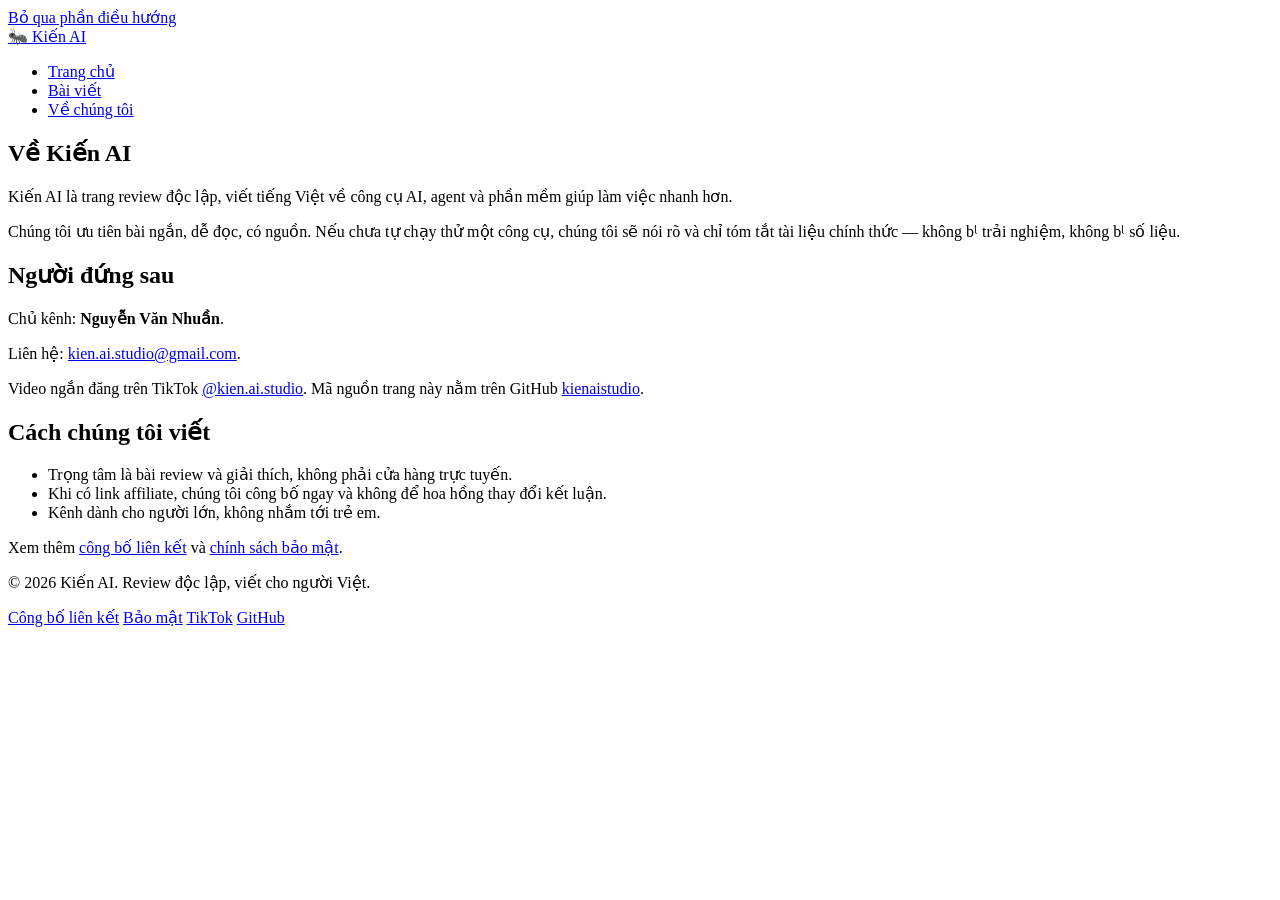
==== about.html @ 38e9a5d0 "Add Kiến AI static site pages and metadata" ====
<!DOCTYPE html>
<html lang="vi">
<head>
  <meta charset="utf-8">
  <meta name="viewport" content="width=device-width, initial-scale=1">
  <title>Về Kiến AI — Nguyễn Văn Nhuần</title>
  <meta name="description" content="Kiến AI do Nguyễn Văn Nhuần điều hành. Liên hệ kien.ai.studio@gmail.com. Review độc lập về công cụ AI và agent.">
  <link rel="canonical" href="https://kienaistudio.github.io/about.html">
  <link rel="icon" href="/favicon.svg" type="image/svg+xml">
  <meta property="og:type" content="website">
  <meta property="og:locale" content="vi_VN">
  <meta property="og:site_name" content="Kiến AI">
  <meta property="og:title" content="Về Kiến AI — Nguyễn Văn Nhuần">
  <meta property="og:description" content="Kiến AI do Nguyễn Văn Nhuần điều hành. Liên hệ kien.ai.studio@gmail.com. Review độc lập về công cụ AI và agent.">
  <meta property="og:url" content="https://kienaistudio.github.io/about.html">
  <meta name="twitter:card" content="summary">
  <meta name="twitter:title" content="Về Kiến AI — Nguyễn Văn Nhuần">
  <meta name="twitter:description" content="Kiến AI do Nguyễn Văn Nhuần điều hành. Liên hệ kien.ai.studio@gmail.com. Review độc lập về công cụ AI và agent.">
  <link rel="stylesheet" href="/css/style.css">
</head>
<body>
  <a class="skip" href="#noi-dung">Bỏ qua phần điều hướng</a>
  <header class="site-header">
    <div class="wrap">
      <a class="brand" href="/">
        <span aria-hidden="true">🐜</span>
        Kiến AI
      </a>
      <nav aria-label="Chính">
        <ul>
          <li><a href="/">Trang chủ</a></li>
          <li><a href="/#bai-viet">Bài viết</a></li>
          <li><a href="/about.html" aria-current="page">Về chúng tôi</a></li>
        </ul>
      </nav>
    </div>
  </header>
  <main id="noi-dung">
    <div class="wrap">
      <article class="article">
        <header>
          <h1>Về Kiến AI</h1>
          <p class="lede">Kiến AI là trang review độc lập, viết tiếng Việt về công cụ AI, agent và phần mềm giúp làm việc nhanh hơn.</p>
        </header>
        <p>Chúng tôi ưu tiên bài ngắn, dễ đọc, có nguồn. Nếu chưa tự chạy thử một công cụ, chúng tôi sẽ nói rõ và chỉ tóm tắt tài liệu chính thức — không bᶩ trải nghiệm, không bᶩ số liệu.</p>
        <h2>Người đứng sau</h2>
        <p>Chủ kênh: <strong>Nguyễn Văn Nhuần</strong>.</p>
        <p>Liên hệ: <a href="mailto:kien.ai.studio@gmail.com">kien.ai.studio@gmail.com</a>.</p>
        <p>Video ngắn đăng trên TikTok <a href="https://www.tiktok.com/@kien.ai.studio">@kien.ai.studio</a>. Mã nguồn trang này nằm trên GitHub <a href="https://github.com/kienaistudio">kienaistudio</a>.</p>
        <h2>Cách chúng tôi viết</h2>
        <ul>
          <li>Trọng tâm là bài review và giải thích, không phải cửa hàng trực tuyến.</li>
          <li>Khi có link affiliate, chúng tôi công bố ngay và không để hoa hồng thay đổi kết luận.</li>
          <li>Kênh dành cho người lớn, không nhắm tới trẻ em.</li>
        </ul>
        <p>Xem thêm <a href="/disclosure.html">công bố liên kết</a> và <a href="/privacy.html">chính sách bảo mật</a>.</p>
      </article>

    </div>
  </main>
  <footer class="site-footer">
    <div class="wrap">
      <p>© 2026 Kiến AI. Review độc lập, viết cho người Việt.</p>
      <nav aria-label="Chân trang">
        <a href="/disclosure.html">Công bố liên kết</a>
        <a href="/privacy.html">Bảo mật</a>
        <a href="https://www.tiktok.com/@kien.ai.studio">TikTok</a>
        <a href="https://github.com/kienaistudio">GitHub</a>
      </nav>
    </div>
  </footer>
</body>
</html>
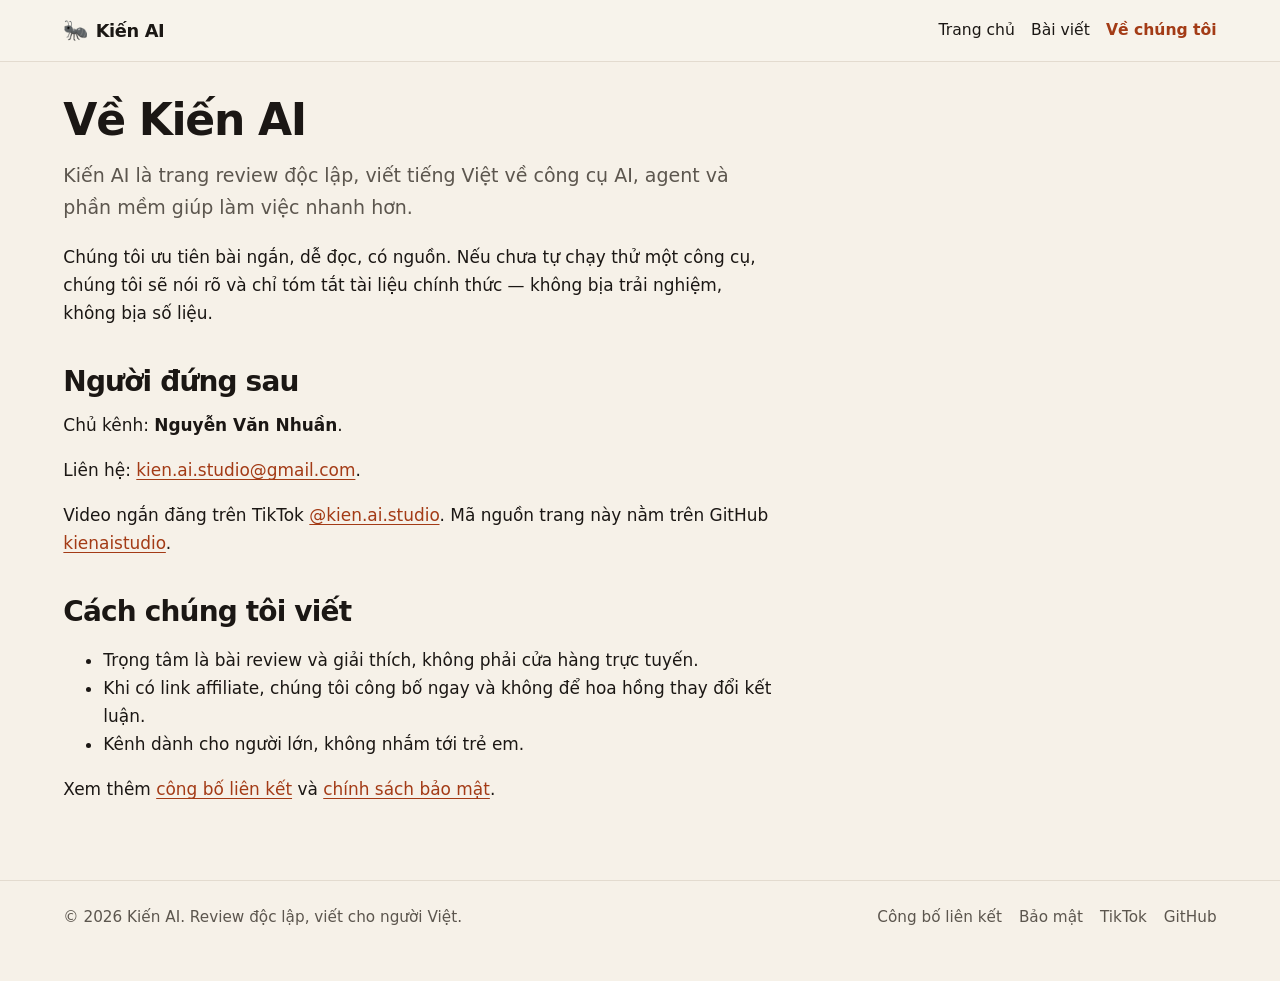
==== commit 67510644: "Fix typo: restore the word bịa on public pages" ====
--- a/about.html
+++ b/about.html
@@ -42,7 +42,7 @@
           <h1>Về Kiến AI</h1>
           <p class="lede">Kiến AI là trang review độc lập, viết tiếng Việt về công cụ AI, agent và phần mềm giúp làm việc nhanh hơn.</p>
         </header>
-        <p>Chúng tôi ưu tiên bài ngắn, dễ đọc, có nguồn. Nếu chưa tự chạy thử một công cụ, chúng tôi sẽ nói rõ và chỉ tóm tắt tài liệu chính thức — không bᶩ trải nghiệm, không bᶩ số liệu.</p>
+        <p>Chúng tôi ưu tiên bài ngắn, dễ đọc, có nguồn. Nếu chưa tự chạy thử một công cụ, chúng tôi sẽ nói rõ và chỉ tóm tắt tài liệu chính thức — không bịa trải nghiệm, không bịa số liệu.</p>
         <h2>Người đứng sau</h2>
         <p>Chủ kênh: <strong>Nguyễn Văn Nhuần</strong>.</p>
         <p>Liên hệ: <a href="mailto:kien.ai.studio@gmail.com">kien.ai.studio@gmail.com</a>.</p>
--- a/css/style.css
+++ b/css/style.css
@@ -0,0 +1,279 @@
+/* Kiến AI — mobile-first, no third-party fonts or trackers */
+:root {
+  --bg: #f6f1e8;
+  --bg-elev: #fffdf8;
+  --ink: #1b1714;
+  --muted: #5c564e;
+  --line: #e3dbcf;
+  --accent: #a33b16;
+  --accent-hover: #822e11;
+  --forest: #2c4a38;
+  --max: 42rem;
+  --wide: 68rem;
+  --radius: 14px;
+  --shadow: 0 1px 2px rgba(27, 23, 20, 0.04), 0 8px 24px rgba(27, 23, 20, 0.05);
+}
+
+*, *::before, *::after { box-sizing: border-box; }
+
+html {
+  font-size: 106%;
+  scroll-behavior: smooth;
+  color-scheme: light;
+}
+
+@media (prefers-reduced-motion: reduce) {
+  html { scroll-behavior: auto; }
+  * { transition: none !important; }
+}
+
+body {
+  margin: 0;
+  background: var(--bg);
+  color: var(--ink);
+  font-family: system-ui, "Segoe UI", "Noto Sans", Roboto, "Helvetica Neue", Arial, sans-serif;
+  line-height: 1.65;
+  text-rendering: optimizeLegibility;
+}
+
+img, svg { max-width: 100%; height: auto; }
+A { color: var(--accent); text-underline-offset: 0.15em; }
+a:hover { color: var(--accent-hover); }
+a:focus-visible, button:focus-visible, .skip:focus-visible {
+  outline: 2px solid var(--accent);
+  outline-offset: 3px;
+}
+
+.skip {
+  position: absolute;
+  left: 0.75rem;
+  top: -3.5rem;
+  background: var(--ink);
+  color: #fff;
+  padding: 0.4rem 0.7rem;
+  border-radius: 8px;
+  z-index: 10;
+}
+.skip:focus { top: 0.75rem; }
+
+.wrap {
+  width: min(100% - 1.5rem, var(--wide));
+  margin-inline: auto;
+}
+
+.site-header {
+  border-bottom: 1px solid var(--line);
+  background: color-mix(in srgb, var(--bg) 88%, white);
+  position: sticky;
+  top: 0;
+  z-index: 5;
+  backdrop-filter: blur(10px);
+}
+
+.site-header .wrap {
+  display: flex;
+  align-items: center;
+  justify-content: space-between;
+  gap: 1rem;
+  min-height: 3.6rem;
+}
+
+.brand {
+  display: flex;
+  align-items: center;
+  gap: 0.45rem;
+  color: var(--ink);
+  text-decoration: none;
+  font-weight: 750;
+  letter-spacing: -0.02em;
+  font-size: 1.05rem;
+}
+.brand span[aria-hidden] { font-size: 1.2rem; line-height: 1; }
+
+nav ul {
+  display: flex;
+  flex-wrap: wrap;
+  gap: 0.2rem 0.95rem;
+  list-style: none;
+  margin: 0;
+  padding: 0;
+  font-size: 0.92rem;
+}
+nav a {
+  color: var(--ink);
+  text-decoration: none;
+}
+nav a:hover, nav a[aria-current="page"] {
+  color: var(--accent);
+}
+nav a[aria-current="page"] { font-weight: 650; }
+
+main { padding: 1.75rem 0 3.5rem; }
+
+.hero {
+  padding: 1.5rem 0 2rem;
+  max-width: 40rem;
+}
+.hero p.eyebrow {
+  margin: 0 0 0.6rem;
+  color: var(--forest);
+  font-weight: 650;
+  font-size: 0.85rem;
+  letter-spacing: 0.04em;
+  text-transform: uppercase;
+}
+h1, h2, h3 {
+  line-height: 1.25;
+  letter-spacing: -0.03em;
+  font-weight: 750;
+}
+h1 { font-size: clamp(1.85rem, 5vw, 2.6rem); margin: 0 0 0.8rem; }
+h2 { font-size: clamp(1.3rem, 3vw, 1.65rem); margin: 2.2rem 0 0.7rem; }
+h3 { font-size: 1.1rem; margin: 1.5rem 0 0.45rem; }
+p { margin: 0 0 1rem; }
+.lede { font-size: 1.12rem; color: var(--muted); }
+
+.actions {
+  display: flex;
+  flex-wrap: wrap;
+  gap: 0.65rem;
+  margin-top: 1.25rem;
+}
+.btn {
+  display: inline-flex;
+  align-items: center;
+  justify-content: center;
+  gap: 0.35rem;
+  padding: 0.62rem 1rem;
+  border-radius: 999px;
+  text-decoration: none;
+  font-weight: 650;
+  font-size: 0.95rem;
+  border: 1px solid transparent;
+}
+.btn-primary {
+  background: var(--accent);
+  color: #fff;
+}
+.btn-primary:hover { background: var(--accent-hover); color: #fff; }
+.btn-ghost {
+  background: transparent;
+  color: var(--ink);
+  border-color: var(--line);
+}
+.btn-ghost:hover { border-color: var(--ink); color: var(--ink); }
+
+.grid {
+  display: grid;
+  gap: 1rem;
+  grid-template-columns: 1fr;
+}
+@media (min-width: 720px) {
+  .grid-3 { grid-template-columns: repeat(3, 1fr); }
+}
+
+.card {
+  background: var(--bg-elev);
+  border: 1px solid var(--line);
+  border-radius: var(--radius);
+  padding: 1.15rem 1.2rem 1.2rem;
+  box-shadow: var(--shadow);
+}
+.card h2, .card h3 { margin-top: 0; }
+.card p:last-child { margin-bottom: 0; }
+.muted { color: var(--muted); }
+.small { font-size: 0.92rem; }
+
+.post-list { list-style: none; margin: 0; padding: 0; }
+.post-list li { margin: 0; }
+.post-card {
+  display: block;
+  text-decoration: none;
+  color: inherit;
+}
+.post-card:hover { border-color: color-mix(in srgb, var(--accent) 35%, var(--line)); }
+.post-card time {
+  display: block;
+  color: var(--muted);
+  font-size: 0.85rem;
+  margin-bottom: 0.35rem;
+}
+.post-card h3 { margin: 0 0 0.4rem; color: var(--ink); }
+.post-card p { margin: 0; color: var(--muted); }
+
+.article { max-width: var(--max); }
+.article header { margin-bottom: 1.25rem; }
+.article .meta { color: var(--muted); font-size: 0.92rem; margin-bottom: 0.85rem; }
+.disclosure-box {
+  background: #f3ead6;
+  border: 1px solid #e0d2b4;
+  border-radius: 12px;
+  padding: 0.85rem 1rem;
+  margin: 0 0 1.4rem;
+  font-size: 0.95rem;
+}
+.sources { font-size: 0.95rem; }
+.sources ol { padding-left: 1.2rem; }
+.sources li { margin-bottom: 0.45rem; }
+
+table {
+  width: 100%;
+  border-collapse: collapse;
+  font-size: 0.95rem;
+  margin: 0 0 1.25rem;
+  background: var(--bg-elev);
+  border: 1px solid var(--line);
+  border-radius: 12px;
+  overflow: hidden;
+}
+th, td {
+  text-align: left;
+  vertical-align: top;
+  padding: 0.65rem 0.75rem;
+  border-bottom: 1px solid var(--line);
+}
+th { background: #efe8db; font-weight: 650; }
+tr:last-child td { border-bottom: 0; }
+
+.note {
+  border-left: 3px solid var(--forest);
+  padding: 0.15rem 0 0.15rem 0.9rem;
+  color: var(--muted);
+}
+
+.site-footer {
+  border-top: 1px solid var(--line);
+  padding: 1.4rem 0 2rem;
+  color: var(--muted);
+  font-size: 0.9rem;
+}
+.site-footer .wrap {
+  display: flex;
+  flex-wrap: wrap;
+  gap: 0.5rem 1.1rem;
+  justify-content: space-between;
+  align-items: baseline;
+}
+.site-footer nav { display: flex; flex-wrap: wrap; gap: 0.75rem 1rem; }
+.site-footer a { color: var(--muted); }
+.site-footer a:hover { color: var(--accent); }
+
+.code {
+  font-family: ui-monospace, SFMono-Regular, Menlo, Consolas, monospace;
+  font-size: 0.88em;
+  background: #efe8db;
+  padding: 0.1em 0.35em;
+  border-radius: 5px;
+}
+pre {
+  background: #1b1714;
+  color: #f6f1e8;
+  padding: 0.9rem 1rem;
+  border-radius: 12px;
+  overflow-x: auto;
+  font-size: 0.85rem;
+  line-height: 1.5;
+}
+pre code { background: none; padding: 0; color: inherit; font-size: inherit; }
+
+.lang-block { margin-top: 2rem; padding-top: 1.2rem; border-top: 1px solid var(--line); }
